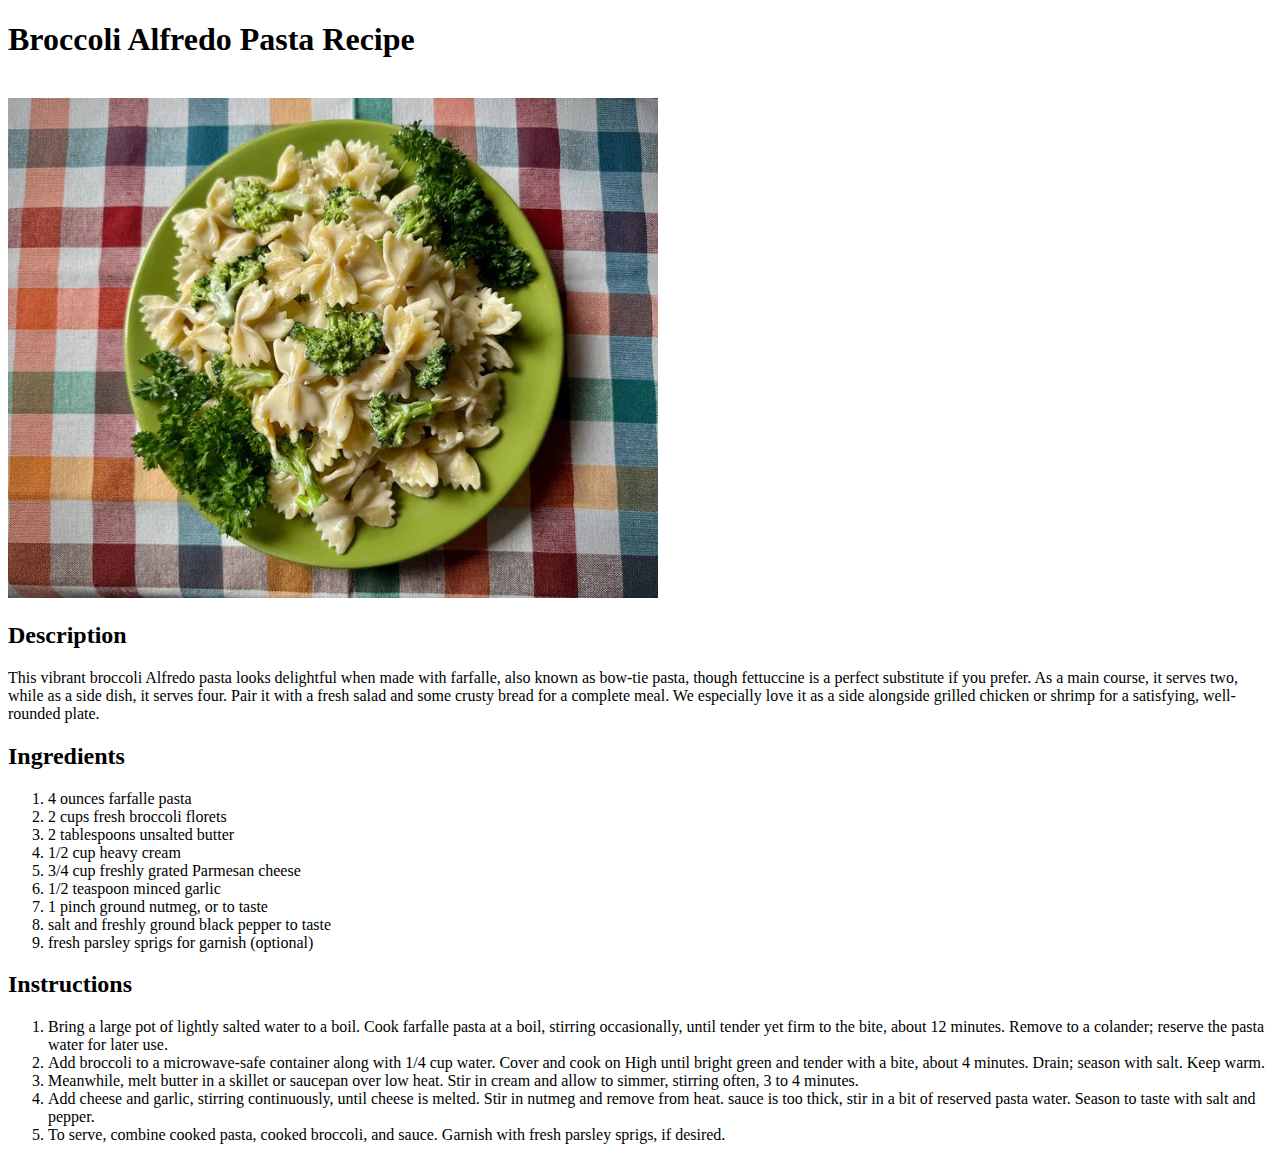
==== broccoli-alfredo.html @ 3f273640 "Added a new page" ====
<!DOCTYPE html>
<html lang="en">
<head>
    <meta charset="UTF-8">
    <meta name="viewport" content="width=device-width, initial-scale=1.0">
    <title>Broccoli Alfredo Pasta</title>
</head>
<body>
    <h1>Broccoli Alfredo Pasta Recipe</h1>
    <br>
    <img src="./img/broccoli-alfredo.jpg" alt="A plate with alredo pasta and broccoli on a table" height="500" width="650">
    <br>
    <h2>Description</h2>
    <p>This vibrant broccoli Alfredo pasta looks delightful when made with farfalle, also known as bow-tie pasta, though fettuccine
     is a perfect substitute if you prefer. As a main course, it serves two, while as a side dish, it serves four. Pair it with a 
     fresh salad and some crusty bread for a complete meal. We especially love it as a side alongside grilled chicken or shrimp for 
     a satisfying, well-rounded plate.</p>
    <h2>Ingredients</h2>
    <ol>
        <li>4 ounces farfalle pasta</li>
        <li>2 cups fresh broccoli florets</li>
        <li>2 tablespoons unsalted butter</li>
        <li>1/2 cup heavy cream</li>
        <li>3/4 cup freshly grated Parmesan cheese</li>
        <li>1/2 teaspoon minced garlic</li>
        <li>1 pinch ground nutmeg, or to taste</li>
        <li>salt and freshly ground black pepper to taste</li>
        <li>fresh parsley sprigs for garnish (optional)</li>
    </ol>
    </ul>
    <h2>Instructions</h2>
    <ol>
        <li>Bring a large pot of lightly salted water to a boil. Cook farfalle pasta at a boil, stirring occasionally, until tender 
        yet firm to the bite, about 12 minutes. Remove to a colander; reserve the pasta water for later use.</li>
        <li>Add broccoli to a microwave-safe container along with 1/4 cup water. Cover and cook on High until bright green and tender 
        with a bite, about 4 minutes. Drain; season with salt. Keep warm.</li>
        <li>Meanwhile, melt butter in a skillet or saucepan over low heat. Stir in cream and allow to simmer, stirring often, 3 to 4 
        minutes.</li>
        <li>Add cheese and garlic, stirring continuously, until cheese is melted. Stir in nutmeg and remove from heat. sauce is too 
        thick, stir in a bit of reserved pasta water. Season to taste with salt and pepper.</li>
        <li>To serve, combine cooked pasta, cooked broccoli, and sauce. Garnish with fresh parsley sprigs, if desired.</li>
    </ol>
</body>
</html>
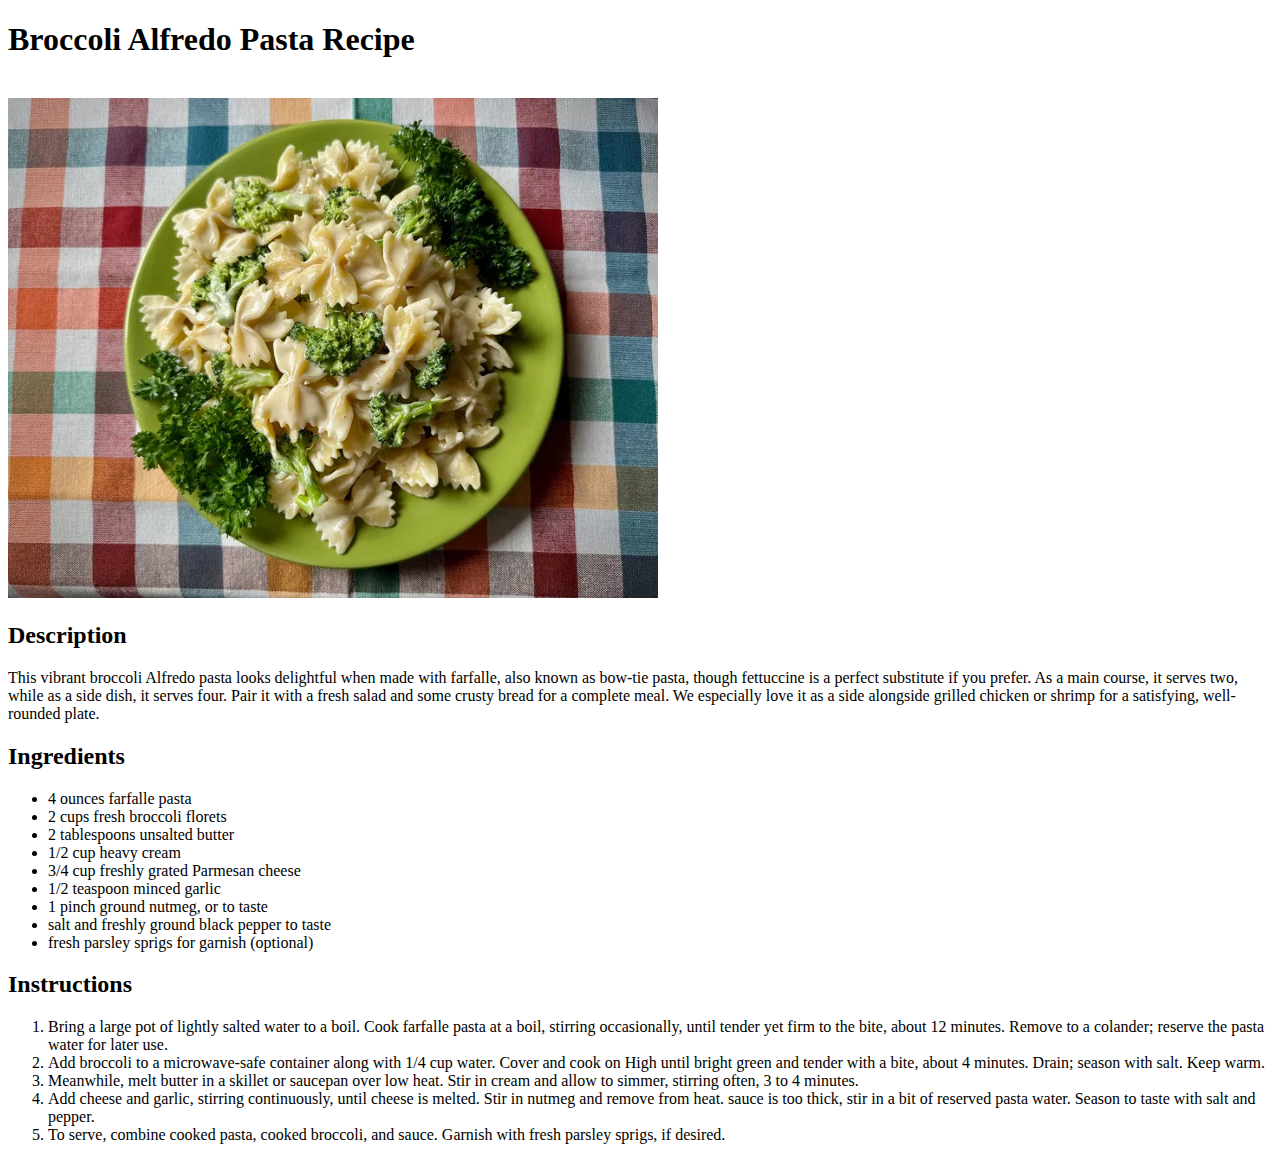
==== commit 4306ca6b: "Added a new page" ====
--- a/broccoli-alfredo.html
+++ b/broccoli-alfredo.html
@@ -16,7 +16,7 @@
      fresh salad and some crusty bread for a complete meal. We especially love it as a side alongside grilled chicken or shrimp for 
      a satisfying, well-rounded plate.</p>
     <h2>Ingredients</h2>
-    <ol>
+    <ul>
         <li>4 ounces farfalle pasta</li>
         <li>2 cups fresh broccoli florets</li>
         <li>2 tablespoons unsalted butter</li>
@@ -26,7 +26,7 @@
         <li>1 pinch ground nutmeg, or to taste</li>
         <li>salt and freshly ground black pepper to taste</li>
         <li>fresh parsley sprigs for garnish (optional)</li>
-    </ol>
+    </ul>
     </ul>
     <h2>Instructions</h2>
     <ol>
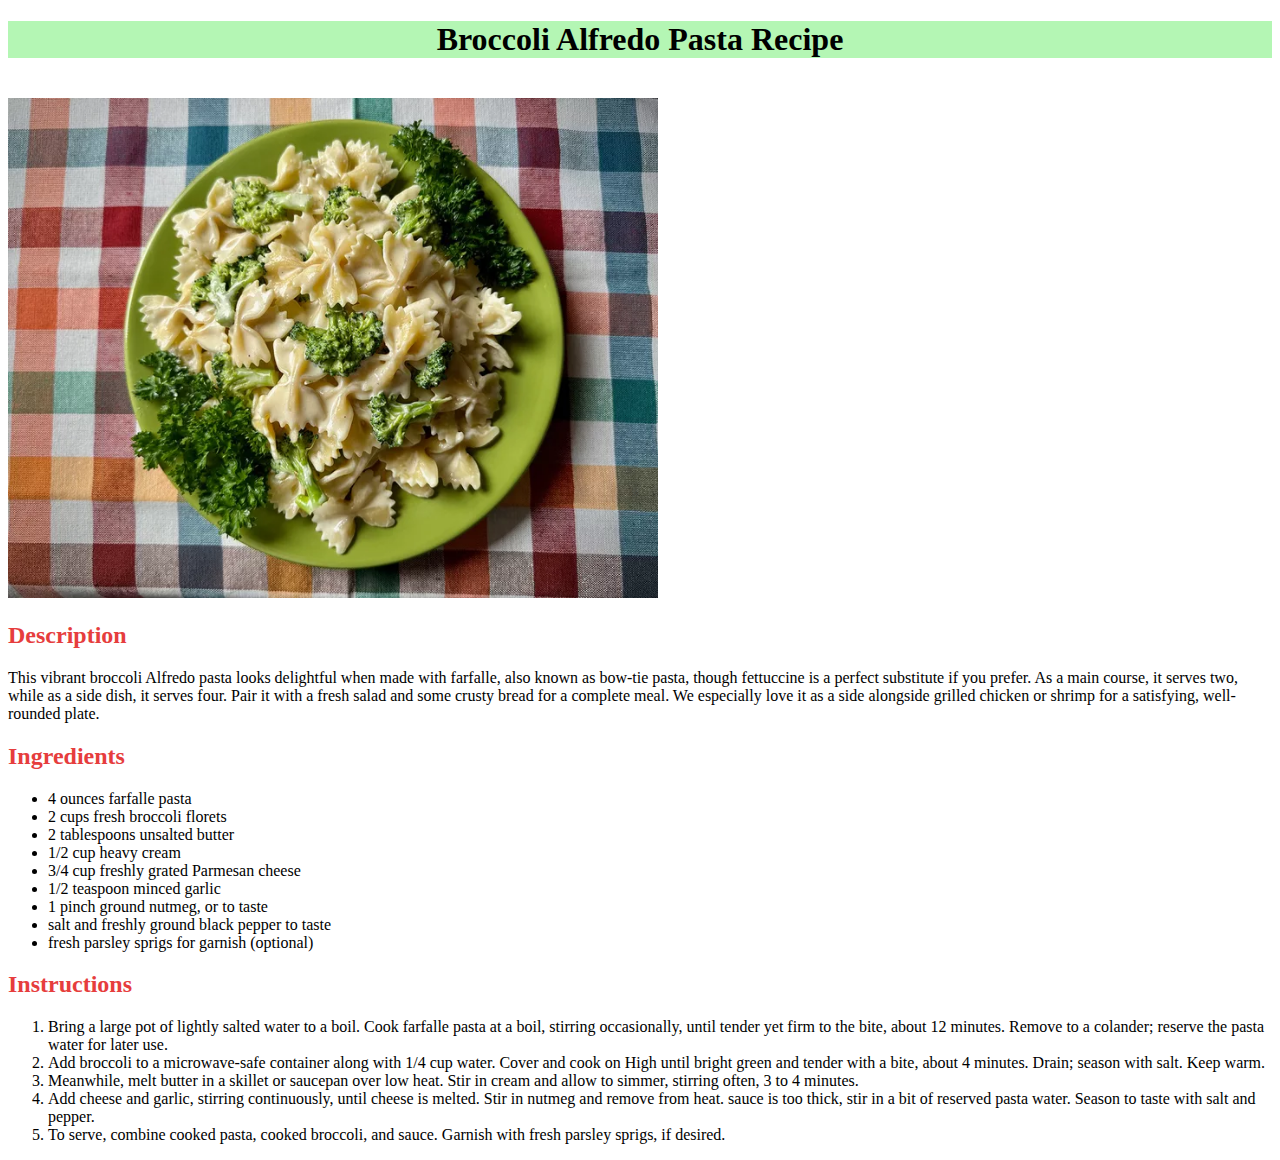
==== commit d3548ff3: "add: created css file" ====
--- a/broccoli-alfredo.html
+++ b/broccoli-alfredo.html
@@ -4,6 +4,7 @@
     <meta charset="UTF-8">
     <meta name="viewport" content="width=device-width, initial-scale=1.0">
     <title>Broccoli Alfredo Pasta</title>
+    <link rel="stylesheet" href="style.css">
 </head>
 <body>
     <h1>Broccoli Alfredo Pasta Recipe</h1>
--- a/style.css
+++ b/style.css
@@ -0,0 +1,20 @@
+h1 {
+    font-family:'Times New Roman', Times, serif ;
+    font-weight: bold;
+    text-align: center;
+    background-color: rgba(85, 235, 85, 0.445);
+}
+
+.recipe-name {
+    font-family: 'Times New Roman', Times, serif;
+    font-size: 25px;
+}
+
+h2 {
+    color: rgb(230, 61, 61);
+    font-weight: 700;
+}
+
+img {
+    text-align: center;
+}